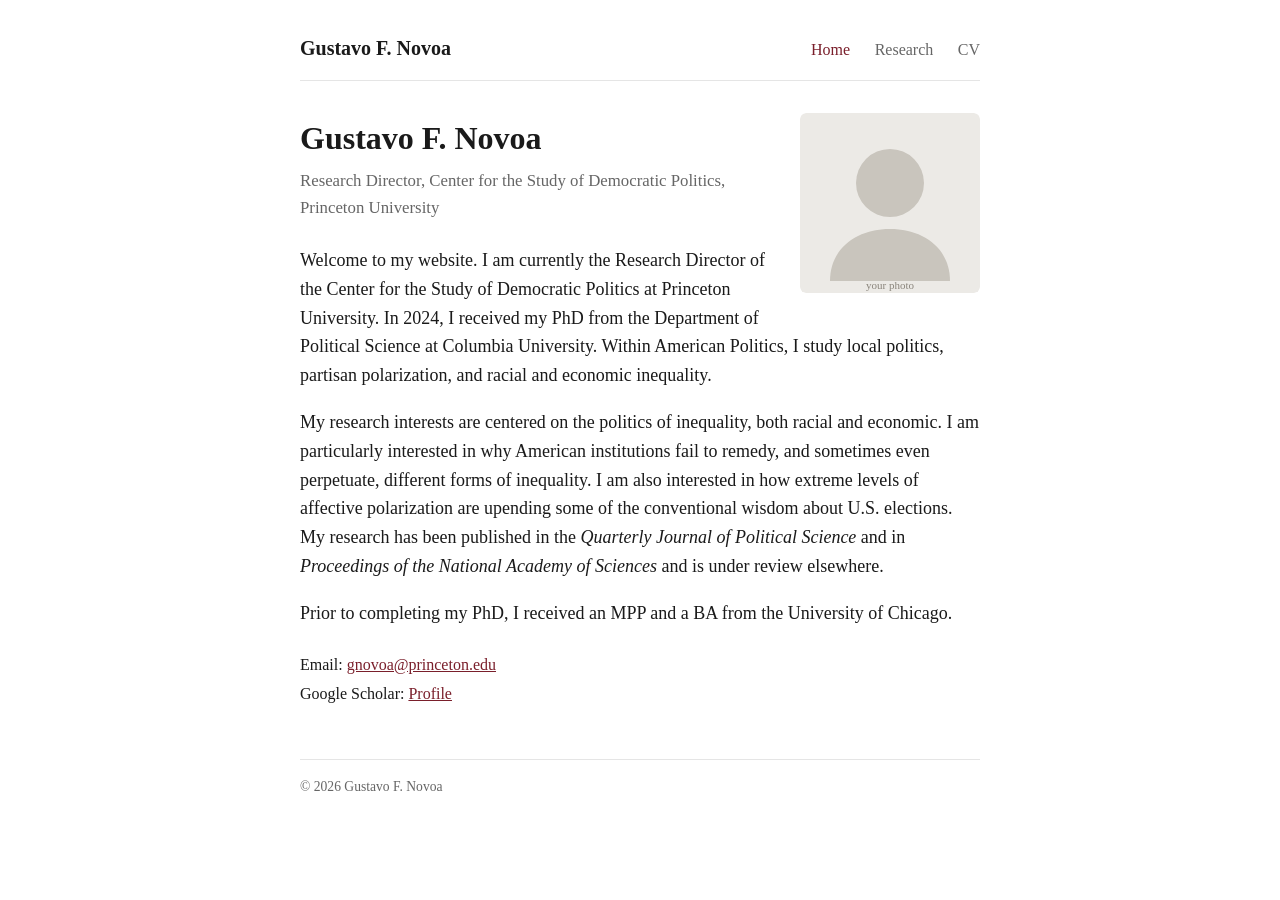
==== index.html @ 4cd16128 "Build plain-HTML research portfolio site Three pages (home, research, CV-as-PDF-link) with shared st" ====
<!DOCTYPE html>
<html lang="en">
<head>
  <meta charset="utf-8">
  <meta name="viewport" content="width=device-width, initial-scale=1">
  <title>Gustavo F. Novoa</title>
  <meta name="description" content="Gustavo F. Novoa — research portfolio, Princeton University.">
  <link rel="stylesheet" href="assets/css/style.css">
</head>
<body>
  <div class="container">

    <!-- ===================== NAVIGATION ===================== -->
    <!-- The "CV" link opens your PDF directly. Put the file at assets/cv.pdf -->
    <header>
      <a class="site-name" href="index.html">Gustavo F. Novoa</a>
      <nav>
        <a href="index.html" class="active">Home</a>
        <a href="research.html">Research</a>
        <a href="assets/cv.pdf">CV</a>
      </nav>
    </header>

    <!-- ===================== INTRO / BIO ===================== -->
    <section class="intro">
      <!-- Replace with your photo: save it as assets/img/profile.jpg and
           change the src below to "assets/img/profile.jpg" (or delete this line). -->
      <img class="photo" src="assets/img/profile.svg" alt="Gustavo F. Novoa">

      <h1>Gustavo F. Novoa</h1>
      <p class="tagline">Research Director, Center for the Study of Democratic Politics, Princeton University</p>

      <p>
        Welcome to my website. I am currently the Research Director of the
        Center for the Study of Democratic Politics at Princeton University.
        In 2024, I received my PhD from the Department of Political Science at
        Columbia University. Within American Politics, I study local politics,
        partisan polarization, and racial and economic inequality.
      </p>
      <p>
        My research interests are centered on the politics of inequality, both
        racial and economic. I am particularly interested in why American
        institutions fail to remedy, and sometimes even perpetuate, different
        forms of inequality. I am also interested in how extreme levels of
        affective polarization are upending some of the conventional wisdom
        about U.S. elections. My research has been published in the
        <em>Quarterly Journal of Political Science</em> and in
        <em>Proceedings of the National Academy of Sciences</em> and is under
        review elsewhere.
      </p>
      <p>
        Prior to completing my PhD, I received an MPP and a BA from the
        University of Chicago.
      </p>

      <!-- ===================== CONTACT / LINKS ===================== -->
      <ul class="contact">
        <li>Email: <a href="mailto:gnovoa@princeton.edu">gnovoa@princeton.edu</a></li>
        <li>Google Scholar: <a href="https://scholar.google.com/citations?user=Q74TKuIAAAAJ&amp;hl=en">Profile</a></li>
      </ul>
    </section>

    <footer>
      &copy; <span id="year"></span> Gustavo F. Novoa
      <script>document.getElementById('year').textContent = new Date().getFullYear();</script>
    </footer>

  </div>
</body>
</html>
---- assets/css/style.css ----
/* =============================================================
   Site styles — edit colors, fonts, and spacing here.
   This one file controls the look of every page.
   ============================================================= */

:root {
  --text: #1a1a1a;
  --muted: #666;
  --accent: #7a1f2b;      /* link / accent color — change to taste */
  --bg: #ffffff;
  --border: #e5e5e5;
  --maxwidth: 720px;
}

* { box-sizing: border-box; }

body {
  margin: 0;
  color: var(--text);
  background: var(--bg);
  font-family: Georgia, "Times New Roman", serif;
  font-size: 18px;
  line-height: 1.6;
}

.container {
  max-width: var(--maxwidth);
  margin: 0 auto;
  padding: 2rem 1.25rem 4rem;
}

/* ---------- Header / navigation ---------- */
header {
  display: flex;
  flex-wrap: wrap;
  align-items: baseline;
  justify-content: space-between;
  gap: 0.5rem 1rem;
  padding-bottom: 1rem;
  margin-bottom: 2rem;
  border-bottom: 1px solid var(--border);
}
header .site-name {
  font-size: 1.25rem;
  font-weight: bold;
  text-decoration: none;
  color: var(--text);
}
nav a {
  margin-left: 1.25rem;
  text-decoration: none;
  color: var(--muted);
  font-size: 1rem;
}
nav a:first-child { margin-left: 0; }
nav a:hover, nav a.active { color: var(--accent); }

/* ---------- Links ---------- */
a { color: var(--accent); }
a:hover { text-decoration: none; }

/* ---------- Home: intro block ---------- */
.intro { overflow: hidden; }
.intro img.photo {
  float: right;
  width: 180px;
  height: auto;
  border-radius: 6px;
  margin: 0 0 1rem 1.5rem;
}
h1 { font-size: 2rem; margin: 0 0 0.25rem; }
.tagline { color: var(--muted); font-size: 1.05rem; margin: 0 0 1.5rem; }

/* ---------- Contact list ---------- */
.contact {
  list-style: none;
  padding: 0;
  margin: 1.5rem 0 0;
  font-size: 1rem;
}
.contact li { margin: 0.25rem 0; }

/* ---------- Research page ---------- */
h2 {
  font-size: 1.4rem;
  margin: 2.5rem 0 0.75rem;
  padding-bottom: 0.3rem;
  border-bottom: 1px solid var(--border);
}
ol.pubs, ul.pubs { padding-left: 1.4rem; }
ol.pubs li, ul.pubs li { margin-bottom: 1rem; }
.pubs .venue { color: var(--muted); }

/* ---------- Footer ---------- */
footer {
  margin-top: 3rem;
  padding-top: 1rem;
  border-top: 1px solid var(--border);
  color: var(--muted);
  font-size: 0.85rem;
}

/* ---------- Small screens ---------- */
@media (max-width: 520px) {
  body { font-size: 17px; }
  .intro img.photo { float: none; display: block; margin: 0 0 1rem; }
  header { flex-direction: column; align-items: flex-start; }
}
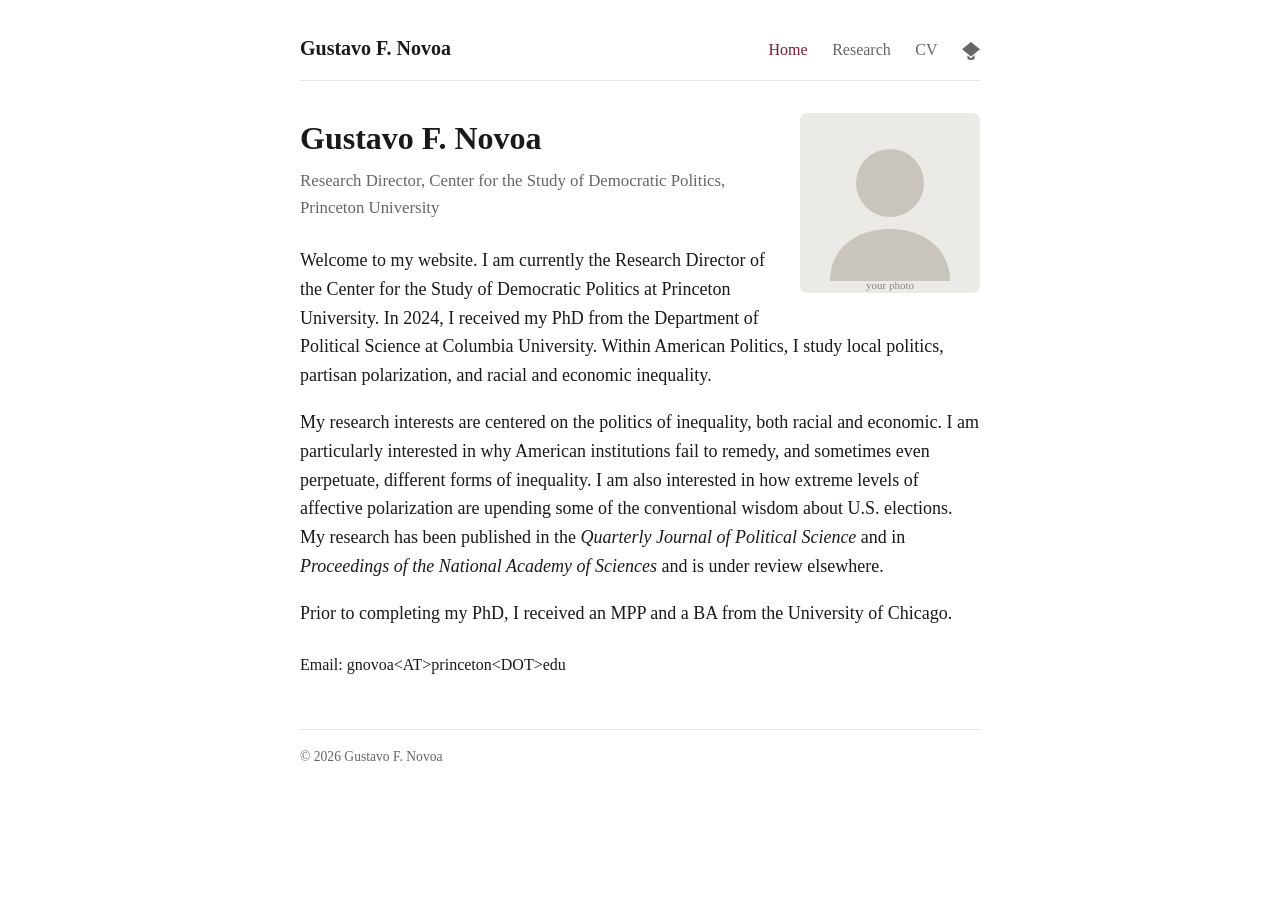
==== commit c44144e6: "Add Google Scholar icon to nav; obscure email from scrapers" ====
--- a/index.html
+++ b/index.html
@@ -18,6 +18,7 @@
         <a href="index.html" class="active">Home</a>
         <a href="research.html">Research</a>
         <a href="assets/cv.pdf">CV</a>
+        <a class="icon-link" href="https://scholar.google.com/citations?user=Q74TKuIAAAAJ&amp;hl=en" title="Google Scholar" aria-label="Google Scholar" target="_blank" rel="noopener"><svg viewBox="0 0 512 512" aria-hidden="true"><path d="M256 411.12L0 202.667 256 0l256 202.667zM256 465.455l-101.818-82.909v96.485C154.182 488.276 199.757 512 256 512s101.818-23.724 101.818-42.849v-96.485z"/></svg></a>
       </nav>
     </header>
 
@@ -55,8 +56,9 @@
 
       <!-- ===================== CONTACT / LINKS ===================== -->
       <ul class="contact">
-        <li>Email: <a href="mailto:gnovoa@princeton.edu">gnovoa@princeton.edu</a></li>
-        <li>Google Scholar: <a href="https://scholar.google.com/citations?user=Q74TKuIAAAAJ&amp;hl=en">Profile</a></li>
+        <!-- Email obscured as plain text (no mailto link) to deter scrapers.
+             The &lt; and &gt; are the escaped forms of < and > so they render literally. -->
+        <li class="email">Email: gnovoa&lt;AT&gt;princeton&lt;DOT&gt;edu</li>
       </ul>
     </section>
 
--- a/assets/css/style.css
+++ b/assets/css/style.css
@@ -54,6 +54,11 @@
 }
 nav a:first-child { margin-left: 0; }
 nav a:hover, nav a.active { color: var(--accent); }
+nav a.icon-link { display: inline-flex; align-items: center; vertical-align: middle; }
+nav a.icon-link svg { width: 18px; height: 18px; fill: currentColor; }
+
+/* obscured email shown as plain text (not a mailto link) to deter scrapers */
+.email { font-size: 1rem; }
 
 /* ---------- Links ---------- */
 a { color: var(--accent); }
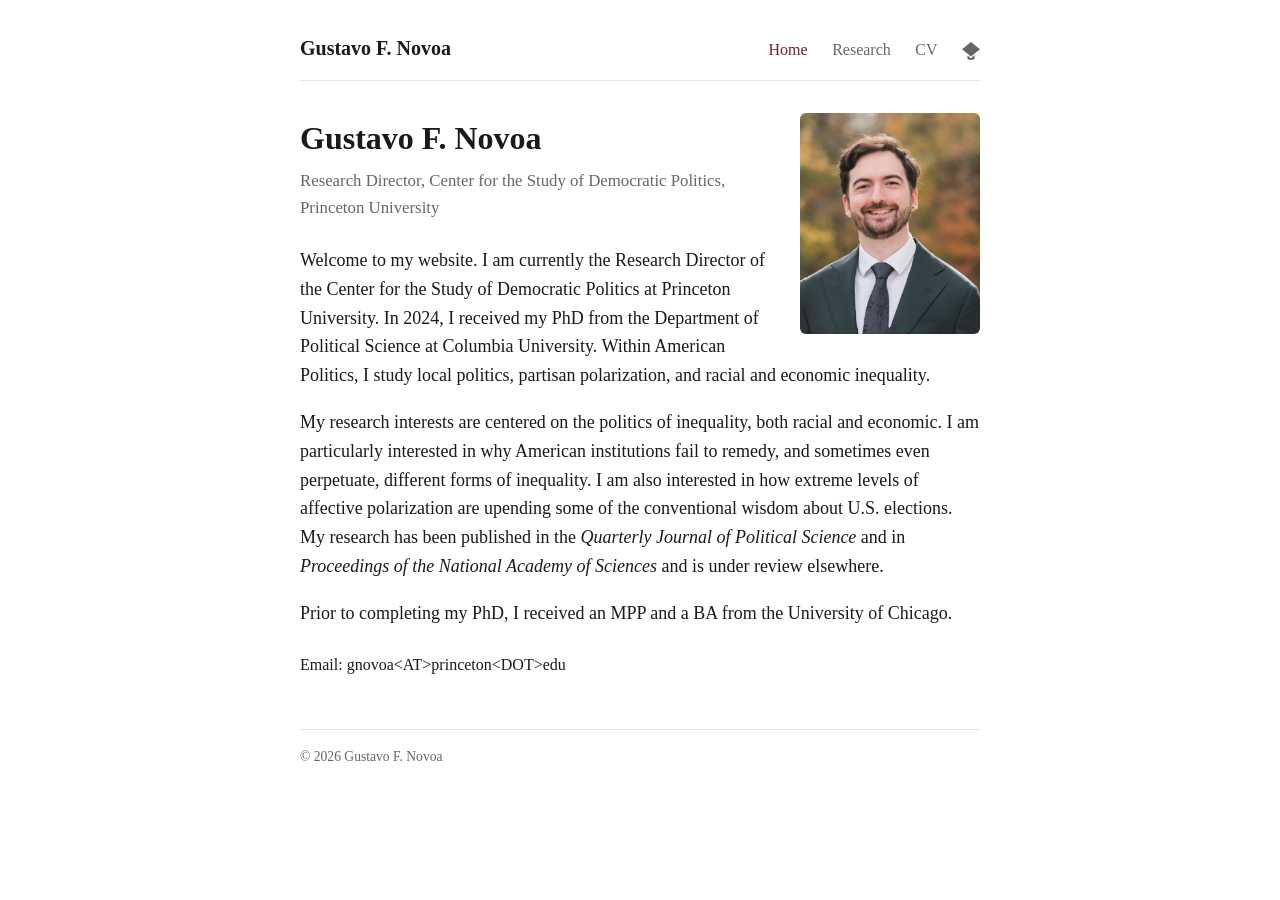
==== commit b2f1e8ec: "add pic index.html" ====
--- a/index.html
+++ b/index.html
@@ -5,6 +5,7 @@
   <meta name="viewport" content="width=device-width, initial-scale=1">
   <title>Gustavo F. Novoa</title>
   <meta name="description" content="Gustavo F. Novoa — research portfolio, Princeton University.">
+  <meta name="author" content="Gustavo F. Novoa">
   <link rel="stylesheet" href="assets/css/style.css">
 </head>
 <body>
@@ -24,9 +25,7 @@
 
     <!-- ===================== INTRO / BIO ===================== -->
     <section class="intro">
-      <!-- Replace with your photo: save it as assets/img/profile.jpg and
-           change the src below to "assets/img/profile.jpg" (or delete this line). -->
-      <img class="photo" src="assets/img/profile.svg" alt="Gustavo F. Novoa">
+      <img class="photo" src="assets/img/profile.jpg" alt="Gustavo F. Novoa">
 
       <h1>Gustavo F. Novoa</h1>
       <p class="tagline">Research Director, Center for the Study of Democratic Politics, Princeton University</p>
